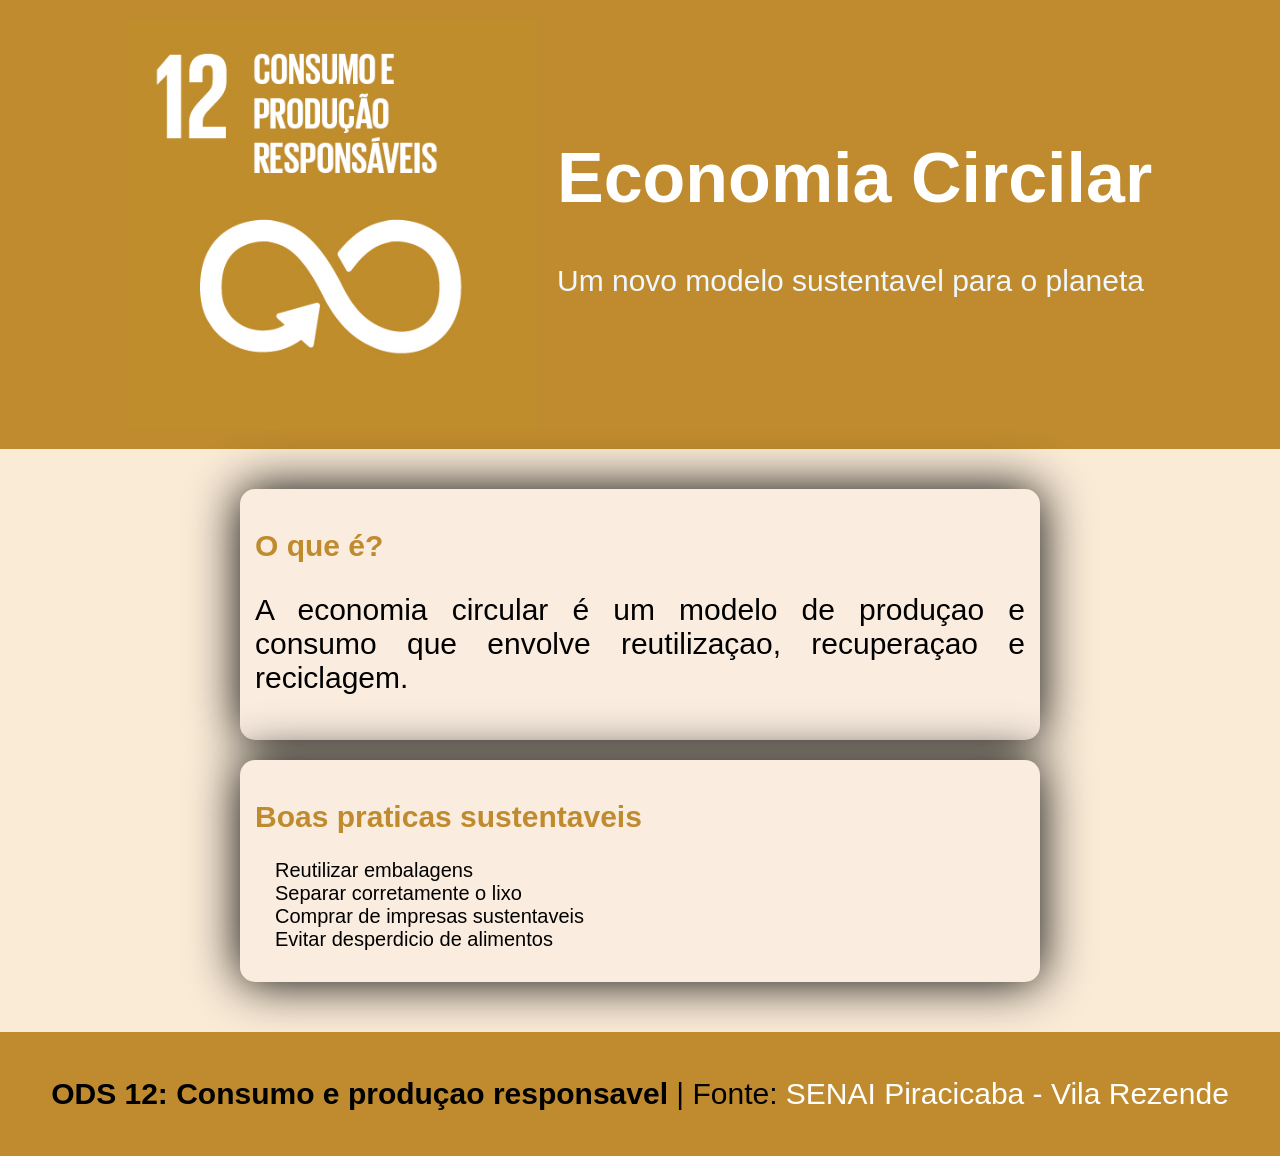
==== index.html @ 606120ee "ods" ====
<!DOCTYPE html>
<html lang="pt-BR">
<head>
    <meta charset="UTF-8">
    <meta name="viewport" content="width=device-width, initial-scale=1.0">
    <title>ODS 12</title>
    <link rel="stylesheet" href="css/index.css">
</head>
<body>
    <!---tag header se refere a parte superior-->
    <header>
        <div
            class="header-content">
            <img src="imagens/ODS12.png" alt="imagem da ODS 12">
            <div class="header-text">
                <a href="https://www.rn.senai.br/senai-rn-tera-14-projetos-reconhecidos-com-o-selo-ods-educacao-em-natal-e-mossoro/" 
                target="_blank"> <h1>Economia Circilar</h1></a>

                <p>Um novo modelo sustentavel para o planeta</p>
                
            </div>
        </div>
    </header>
   <!--tag section diz respeito a uma secao do site-->
   <section>
    <article>
        <h2> O que é?</h2>
        <p>A economia circular é um modelo de produçao e consumo que envolve
            reutilizaçao, recuperaçao e reciclagem.
        </p>
    </article>

    <article>

        <h2>Boas praticas sustentaveis</h2>
        <ul>
        <li>Reutilizar embalagens</li>
        <li>Separar corretamente o lixo</li>
        <li>Comprar de impresas sustentaveis</li>
        <li>Evitar desperdicio de alimentos</li>
        </ul>
    </article>
   </section>

   <footer>
    <p>
        <strong>
            ODS 12: Consumo e produçao responsavel
        </strong>
        | Fonte:
        <a href="https://www.sp.senai.br/unidade/piracicabavila/" target="_blank">
            SENAI Piracicaba - Vila Rezende
        </a>
    </p>
   </footer>
</body>
</html>
---- css/index.css ----
body {
    background-color: antiquewhite;
    font-family: 'Segoe UI', Tahoma, Geneva, Verdana, sans-serif;
    margin: 0;
    padding: 0;
}

header{
    background-color: #bf8b2e;
    color: aliceblue;
    padding: 20px;
}

.header-content{
    display: flex;
    align-items: center;
    justify-content: center;
    gap: 20px;
    flex-wrap: wrap;
}

.header-text{
    margin-bottom: 30px;
}

h1{
    font-size: 70px;
}

p{
    font-size: 30px;
}

img{
    width: 33%;
    height: auto;

}

a{
    text-decoration:none;
    color: white;
}

a:hover{
    text-decoration: underline;
}

section{
    padding: 20px;
    max-width: 800px;
    margin: auto;
    text-align: justify;

}

article{
    background-color: rgb(250, 236, 223);
    padding: 15px;
    border-radius: 15px;
    margin-top: 20px;
    box-shadow: 0 0 50px black
}

ul{
    margin-top: 10px;
    padding-left: 20px;
    list-style: none;
}

li{
    font-size: 20px;
}

h2{
    color: #bf8b2e;
    font-size: 30px;
}

footer{
    background-color: #bf8b2e;
    padding: 15px;
    text-align: center;
    margin-top: 30px;
    font-size: 30px;
}

@media (max-width: 768px) {
    img {
        width: 50%;
    }

     h1 {
font-size: 40px;
    }

    p {
        font-size: 20px;
    }
}
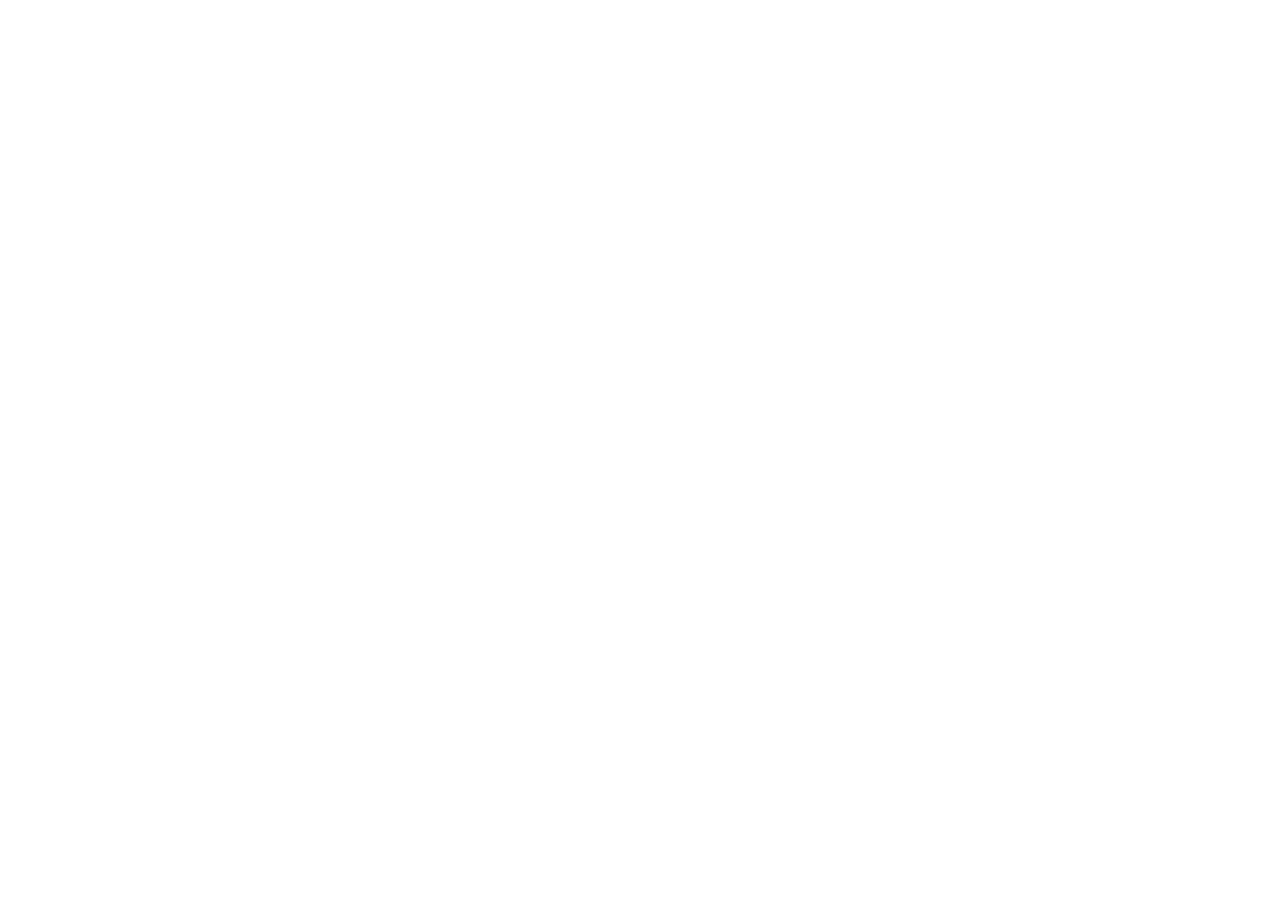
==== commit e8d97dbb: "87" ====
--- a/index.html
+++ b/index.html
@@ -3,55 +3,9 @@
 <head>
     <meta charset="UTF-8">
     <meta name="viewport" content="width=device-width, initial-scale=1.0">
-    <title>ODS 12</title>
-    <link rel="stylesheet" href="css/index.css">
+    <title>Document</title>
 </head>
 <body>
-    <!---tag header se refere a parte superior-->
-    <header>
-        <div
-            class="header-content">
-            <img src="imagens/ODS12.png" alt="imagem da ODS 12">
-            <div class="header-text">
-                <a href="https://www.rn.senai.br/senai-rn-tera-14-projetos-reconhecidos-com-o-selo-ods-educacao-em-natal-e-mossoro/" 
-                target="_blank"> <h1>Economia Circilar</h1></a>
-
-                <p>Um novo modelo sustentavel para o planeta</p>
-                
-            </div>
-        </div>
-    </header>
-   <!--tag section diz respeito a uma secao do site-->
-   <section>
-    <article>
-        <h2> O que é?</h2>
-        <p>A economia circular é um modelo de produçao e consumo que envolve
-            reutilizaçao, recuperaçao e reciclagem.
-        </p>
-    </article>
-
-    <article>
-
-        <h2>Boas praticas sustentaveis</h2>
-        <ul>
-        <li>Reutilizar embalagens</li>
-        <li>Separar corretamente o lixo</li>
-        <li>Comprar de impresas sustentaveis</li>
-        <li>Evitar desperdicio de alimentos</li>
-        </ul>
-    </article>
-   </section>
-
-   <footer>
-    <p>
-        <strong>
-            ODS 12: Consumo e produçao responsavel
-        </strong>
-        | Fonte:
-        <a href="https://www.sp.senai.br/unidade/piracicabavila/" target="_blank">
-            SENAI Piracicaba - Vila Rezende
-        </a>
-    </p>
-   </footer>
+    
 </body>
 </html>
